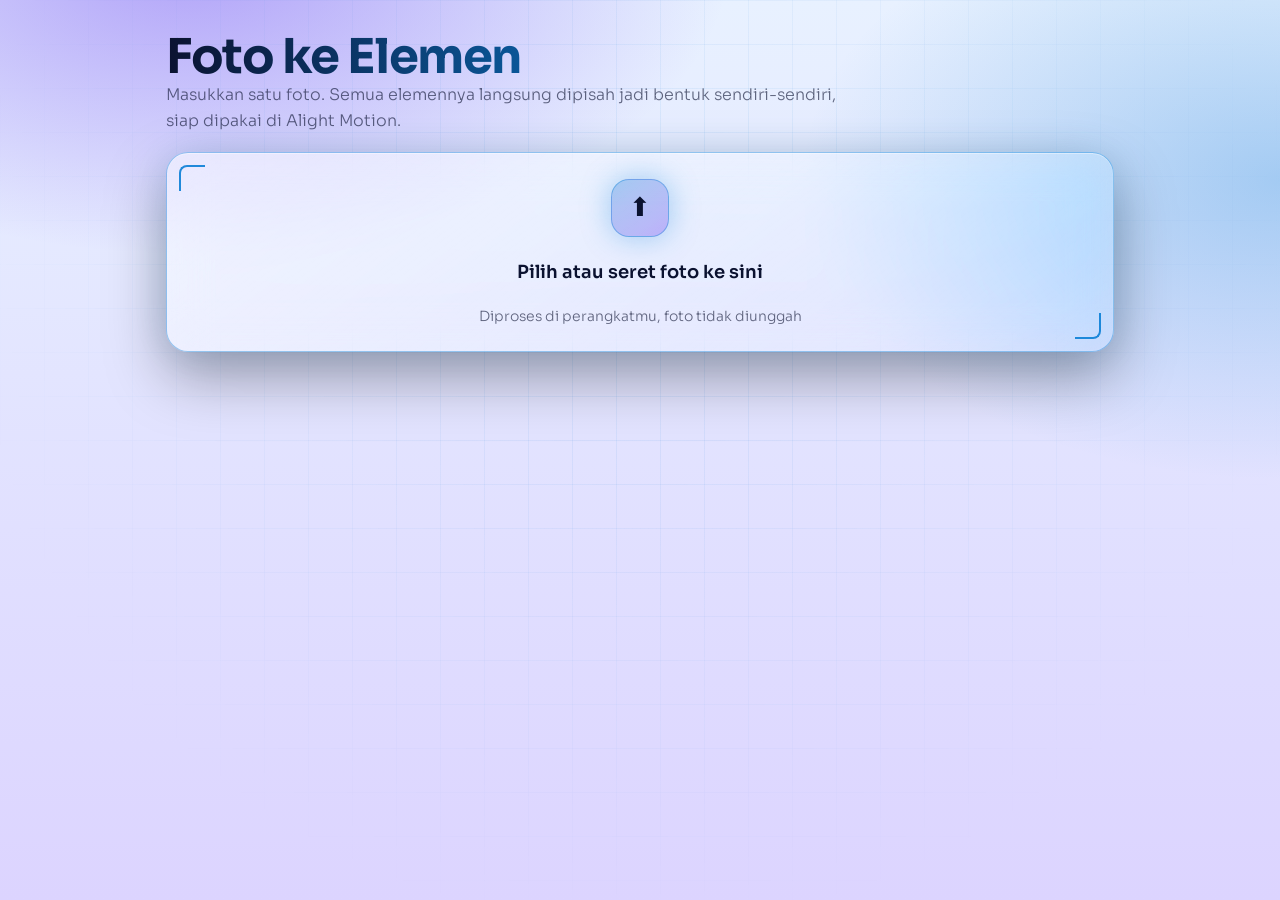
==== index.html @ 2e62ba0f "Last Sync: 2026-09-28 11:12 (Mobile)" ====
<!DOCTYPE html>
<html lang="id">
<head>
<meta charset="utf-8">
<meta name="viewport" content="width=device-width, initial-scale=1, viewport-fit=cover">
<title>Foto ke Elemen XML</title>
<link href="https://fonts.googleapis.com/css2?family=Sora:wght@300;400;600;700&display=swap" rel="stylesheet">
<link rel="stylesheet" href="style.css">
</head>
<body>
<main>
  <header>
    <h1>Foto ke Elemen</h1>
    <p class="sub">Masukkan satu foto. Semua elemennya langsung dipisah jadi bentuk sendiri-sendiri, siap dipakai di Alight Motion.</p>
  </header>

  <label class="pn" id="drop" for="file" tabindex="0">
    <i id="scan"></i>
    <div class="ico">⬆</div>
    <div id="dt">Pilih atau seret foto ke sini</div>
    <div id="ds">Diproses di perangkatmu, foto tidak diunggah</div>
    <input id="file" type="file" accept="image/*" class="hide">
  </label>

  <div id="res" class="hide" style="display:grid;gap:18px">
    <section class="pv">
      <div class="pn"><h3>Foto asli</h3><div class="fr"><img id="orig" alt="Foto asli"></div></div>
      <div class="pn"><h3>Hasil (elemen terpisah)</h3><div class="fr" id="pv"></div></div>
    </section>
    <section class="pn">
      <div class="st" id="st"></div>
      <div class="acts">
        <button class="bt" id="bx">Unduh XML</button>
        <button class="bt" id="bz">Unduh ZIP (1 file per elemen)</button>
      </div>
    </section>
    <section class="pn">
      <h3>Daftar elemen <span class="hint">· arahkan untuk menyorot, ketuk untuk unduh satuan</span></h3>
      <div id="grid"></div>
    </section>
  </div>
</main>

<script src="script.js" defer></script>
</body>
</html>
---- style.css ----
:root{box-sizing:border-box;padding-top:env(safe-area-inset-top,0px);padding-bottom:env(safe-area-inset-bottom,0px);
--bg:#04060f;--bg2:#0b1030;--tx:#e9f4ff;--mut:rgba(233,244,255,.6);--cy:#3ef0ff;--vi:#8b5cff;--mg:#ff3df0;--pn:rgba(255,255,255,.06);--ln:rgba(62,240,255,.32);--gr:rgba(62,240,255,.07)}
@media (prefers-color-scheme:light){:root:not([data-theme="dark"]){--bg:#e8f1ff;--bg2:#dcd4ff;--tx:#0b1230;--mut:rgba(11,18,48,.62);--cy:#0a7fd6;--vi:#6a3df0;--pn:rgba(255,255,255,.5);--ln:rgba(10,127,214,.4);--gr:rgba(10,127,214,.08)}}
:root[data-theme="dark"]{--bg:#04060f;--bg2:#0b1030}
html{scroll-padding-top:env(safe-area-inset-top,0px)}
*,*::before,*::after{box-sizing:border-box}
body{margin:0;min-height:100vh;color:var(--tx);font-family:"Sora",system-ui,-apple-system,"Segoe UI",sans-serif;background:radial-gradient(900px 500px at 15% -5%,color-mix(in srgb,var(--vi) 45%,transparent),transparent 60%),radial-gradient(800px 500px at 100% 20%,color-mix(in srgb,var(--cy) 30%,transparent),transparent 60%),linear-gradient(180deg,var(--bg),var(--bg2));background-attachment:fixed;overflow-x:hidden}
body::before{content:"";position:fixed;inset:0;z-index:0;pointer-events:none;background-image:linear-gradient(var(--gr) 1px,transparent 1px),linear-gradient(90deg,var(--gr) 1px,transparent 1px);background-size:44px 44px;mask-image:radial-gradient(ellipse at 50% 30%,#000 10%,transparent 75%);-webkit-mask-image:radial-gradient(ellipse at 50% 30%,#000 10%,transparent 75%)}
main{position:relative;z-index:1;max-width:980px;margin:0 auto;padding:26px 16px 56px;display:grid;gap:18px}
h1{margin:6px 0 0;font-size:clamp(28px,6vw,48px);font-weight:700;letter-spacing:-.03em;line-height:1.05;background:linear-gradient(90deg,var(--tx),var(--cy) 60%,var(--vi));-webkit-background-clip:text;background-clip:text;color:transparent}
.sub{margin:0;color:var(--mut);line-height:1.6;max-width:56ch;font-weight:300}
.pn{position:relative;border-radius:22px;padding:18px;background:linear-gradient(145deg,var(--pn),rgba(255,255,255,.015));backdrop-filter:blur(20px) saturate(160%);-webkit-backdrop-filter:blur(20px) saturate(160%);border:1px solid var(--ln);box-shadow:0 0 0 1px rgba(255,255,255,.04) inset,0 1px 0 rgba(255,255,255,.35) inset,0 0 40px color-mix(in srgb,var(--cy) 12%,transparent),0 24px 60px rgba(0,0,0,.35)}
#drop{display:grid;place-items:center;text-align:center;gap:8px;min-height:200px;cursor:pointer;overflow:hidden}
#drop::before,#drop::after{content:"";position:absolute;width:26px;height:26px;border:2px solid var(--cy);opacity:.9}
#drop::before{top:12px;left:12px;border-right:0;border-bottom:0;border-radius:8px 0 0 0}
#drop::after{bottom:12px;right:12px;border-left:0;border-top:0;border-radius:0 0 8px 0}
#drop.over{box-shadow:0 0 0 2px var(--cy),0 0 60px color-mix(in srgb,var(--cy) 40%,transparent)}
.ico{width:58px;height:58px;border-radius:18px;display:grid;place-items:center;font-size:26px;background:linear-gradient(145deg,color-mix(in srgb,var(--cy) 35%,transparent),color-mix(in srgb,var(--vi) 35%,transparent));border:1px solid var(--ln);box-shadow:0 0 30px color-mix(in srgb,var(--cy) 35%,transparent)}
#dt{font-size:18px;font-weight:600}#ds{color:var(--mut);font-size:14px;font-weight:300}
#scan{position:absolute;left:0;right:0;height:3px;top:0;background:linear-gradient(90deg,transparent,var(--cy),transparent);box-shadow:0 0 18px var(--cy);opacity:0}
#drop.busy #scan{opacity:1;animation:sc 1.1s ease-in-out infinite alternate}
@keyframes sc{to{top:calc(100% - 3px)}}
@media (prefers-reduced-motion:reduce){#drop.busy #scan{animation:none;top:50%}}
.hide{display:none!important}
.pv{display:grid;grid-template-columns:minmax(0,1.2fr) minmax(0,1fr);gap:18px}
@media (max-width:720px){.pv{grid-template-columns:1fr}}
.fr{border-radius:14px;overflow:hidden;background:repeating-conic-gradient(rgba(255,255,255,.07) 0 25%,transparent 0 50%) 0 0/14px 14px;border:1px solid var(--ln);display:grid;place-items:center}
.fr svg,.fr img{display:block;width:100%;height:auto;max-height:440px;object-fit:contain}
#pv.dim path{opacity:.1}#pv.dim path.hl{opacity:1}
h3{margin:0 0 10px;font-size:14px;font-weight:600}
.hint{color:var(--mut);font-weight:300;font-size:13px}
.st{display:flex;flex-wrap:wrap;gap:6px 20px;font-size:14px;color:var(--mut);margin-bottom:14px}.st b{color:var(--tx);font-weight:600}
.acts{display:flex;flex-wrap:wrap;gap:10px}
.bt{font:inherit;font-weight:600;color:var(--tx);border-radius:14px;padding:13px 20px;cursor:pointer;border:1px solid var(--ln);background:linear-gradient(135deg,color-mix(in srgb,var(--cy) 30%,transparent),color-mix(in srgb,var(--vi) 30%,transparent));box-shadow:0 0 24px color-mix(in srgb,var(--cy) 22%,transparent),0 1px 0 rgba(255,255,255,.35) inset}
.bt:hover{box-shadow:0 0 36px color-mix(in srgb,var(--cy) 45%,transparent),0 1px 0 rgba(255,255,255,.4) inset}
.bt:active{transform:translateY(1px)}
:focus-visible{outline:2px solid var(--cy);outline-offset:2px}
#grid{display:grid;grid-template-columns:repeat(auto-fill,minmax(74px,1fr));gap:8px;max-height:340px;overflow:auto;padding:2px}
.th{aspect-ratio:1;padding:4px;border-radius:12px;cursor:pointer;background:rgba(255,255,255,.05);border:1px solid var(--ln)}
.th:hover,.th:focus-visible{border-color:var(--cy);box-shadow:0 0 18px color-mix(in srgb,var(--cy) 45%,transparent)}
.th svg{width:100%;height:100%;display:block}
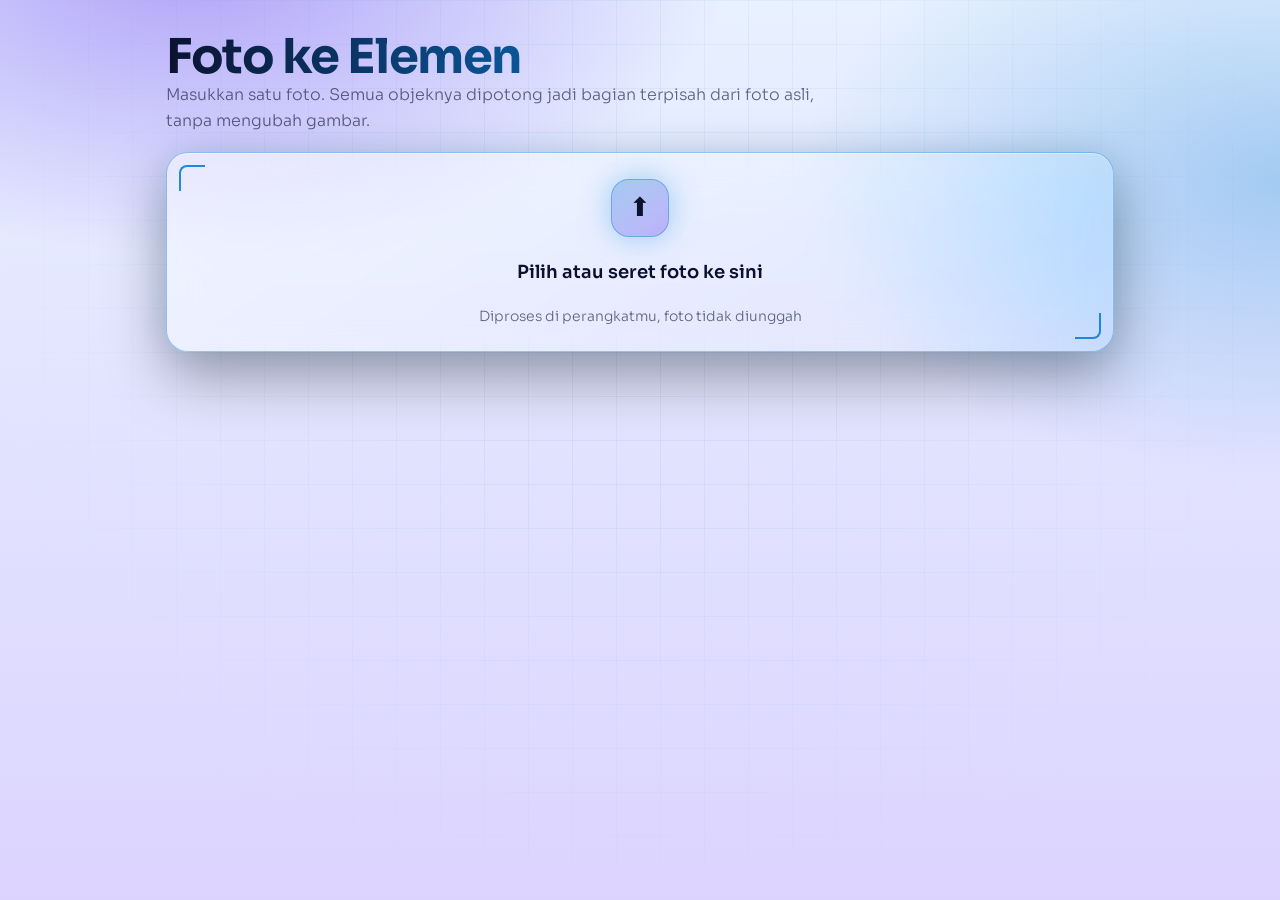
==== commit 113cd06f: "Last Sync: 2026-09-28 11:22 (Mobile)" ====
--- a/index.html
+++ b/index.html
@@ -11,7 +11,7 @@
 <main>
   <header>
     <h1>Foto ke Elemen</h1>
-    <p class="sub">Masukkan satu foto. Semua elemennya langsung dipisah jadi bentuk sendiri-sendiri, siap dipakai di Alight Motion.</p>
+    <p class="sub">Masukkan satu foto. Semua objeknya dipotong jadi bagian terpisah dari foto asli, tanpa mengubah gambar.</p>
   </header>
 
   <label class="pn" id="drop" for="file" tabindex="0">
@@ -25,17 +25,17 @@
   <div id="res" class="hide" style="display:grid;gap:18px">
     <section class="pv">
       <div class="pn"><h3>Foto asli</h3><div class="fr"><img id="orig" alt="Foto asli"></div></div>
-      <div class="pn"><h3>Hasil (elemen terpisah)</h3><div class="fr" id="pv"></div></div>
+      <div class="pn"><h3>Hasil (elemen terpisah)</h3><div class="fr"><div id="pv" class="stk"></div></div></div>
     </section>
     <section class="pn">
       <div class="st" id="st"></div>
       <div class="acts">
         <button class="bt" id="bx">Unduh XML</button>
-        <button class="bt" id="bz">Unduh ZIP (1 file per elemen)</button>
+        <button class="bt" id="bz">Unduh ZIP (XML + PNG tiap elemen)</button>
       </div>
     </section>
     <section class="pn">
-      <h3>Daftar elemen <span class="hint">· arahkan untuk menyorot, ketuk untuk unduh satuan</span></h3>
+      <h3>Daftar elemen <span class="hint">· arahkan untuk menyorot, ketuk untuk unduh PNG-nya</span></h3>
       <div id="grid"></div>
     </section>
   </div>
--- a/style.css
+++ b/style.css
@@ -26,7 +26,9 @@
 @media (max-width:720px){.pv{grid-template-columns:1fr}}
 .fr{border-radius:14px;overflow:hidden;background:repeating-conic-gradient(rgba(255,255,255,.07) 0 25%,transparent 0 50%) 0 0/14px 14px;border:1px solid var(--ln);display:grid;place-items:center}
 .fr svg,.fr img{display:block;width:100%;height:auto;max-height:440px;object-fit:contain}
-#pv.dim path{opacity:.1}#pv.dim path.hl{opacity:1}
+.stk{position:relative;aspect-ratio:var(--ar);width:min(100%,calc(60vh*var(--ar)));margin:0 auto}
+.fr .stk img{position:absolute;max-height:none;object-fit:fill;transition:opacity .15s}
+#pv.dim img{opacity:.1}#pv.dim img.hl{opacity:1}
 h3{margin:0 0 10px;font-size:14px;font-weight:600}
 .hint{color:var(--mut);font-weight:300;font-size:13px}
 .st{display:flex;flex-wrap:wrap;gap:6px 20px;font-size:14px;color:var(--mut);margin-bottom:14px}.st b{color:var(--tx);font-weight:600}
@@ -38,4 +40,4 @@
 #grid{display:grid;grid-template-columns:repeat(auto-fill,minmax(74px,1fr));gap:8px;max-height:340px;overflow:auto;padding:2px}
 .th{aspect-ratio:1;padding:4px;border-radius:12px;cursor:pointer;background:rgba(255,255,255,.05);border:1px solid var(--ln)}
 .th:hover,.th:focus-visible{border-color:var(--cy);box-shadow:0 0 18px color-mix(in srgb,var(--cy) 45%,transparent)}
-.th svg{width:100%;height:100%;display:block}
+.th img{width:100%;height:100%;object-fit:contain;display:block}
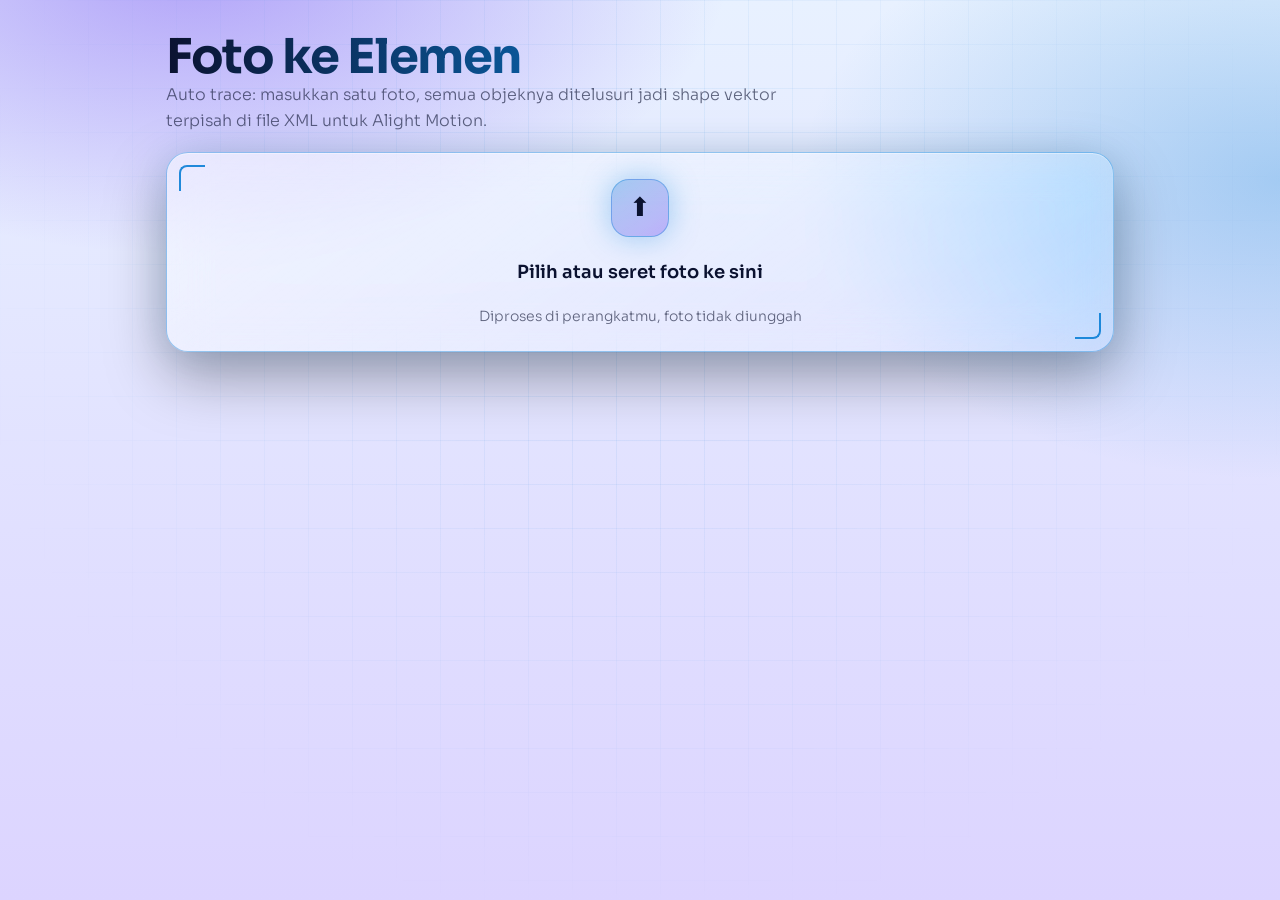
==== commit 6bc1e13e: "Last Sync: 2026-09-29 10:28 (Mobile)" ====
--- a/index.html
+++ b/index.html
@@ -11,7 +11,7 @@
 <main>
   <header>
     <h1>Foto ke Elemen</h1>
-    <p class="sub">Masukkan satu foto. Semua objeknya dipotong jadi bagian terpisah dari foto asli, tanpa mengubah gambar.</p>
+    <p class="sub">Auto trace: masukkan satu foto, semua objeknya ditelusuri jadi shape vektor terpisah di file XML untuk Alight Motion.</p>
   </header>
 
   <label class="pn" id="drop" for="file" tabindex="0">
@@ -25,22 +25,23 @@
   <div id="res" class="hide" style="display:grid;gap:18px">
     <section class="pv">
       <div class="pn"><h3>Foto asli</h3><div class="fr"><img id="orig" alt="Foto asli"></div></div>
-      <div class="pn"><h3>Hasil (elemen terpisah)</h3><div class="fr"><div id="pv" class="stk"></div></div></div>
+      <div class="pn"><h3>Hasil (seperti di Alight Motion)</h3><div class="fr"><div id="pv" class="stk"></div></div></div>
     </section>
     <section class="pn">
       <div class="st" id="st"></div>
       <div class="acts">
-        <button class="bt" id="bx">Unduh XML</button>
-        <button class="bt" id="bz">Unduh ZIP (XML + PNG tiap elemen)</button>
+        <button class="bt" id="bx">Unduh XML Alight Motion</button>
+        <button class="bt" id="bz">Unduh ZIP (XML per elemen)</button>
       </div>
     </section>
     <section class="pn">
-      <h3>Daftar elemen <span class="hint">· arahkan untuk menyorot, ketuk untuk unduh PNG-nya</span></h3>
+      <h3>Daftar elemen <span class="hint">· arahkan untuk menyorot, ketuk untuk unduh XML-nya</span></h3>
       <div id="grid"></div>
     </section>
   </div>
 </main>
 
+<script src="vendor_imagetracer.js"></script>
 <script src="script.js" defer></script>
 </body>
 </html>
--- a/style.css
+++ b/style.css
@@ -27,8 +27,9 @@
 .fr{border-radius:14px;overflow:hidden;background:repeating-conic-gradient(rgba(255,255,255,.07) 0 25%,transparent 0 50%) 0 0/14px 14px;border:1px solid var(--ln);display:grid;place-items:center}
 .fr svg,.fr img{display:block;width:100%;height:auto;max-height:440px;object-fit:contain}
 .stk{position:relative;aspect-ratio:var(--ar);width:min(100%,calc(60vh*var(--ar)));margin:0 auto}
-.fr .stk img{position:absolute;max-height:none;object-fit:fill;transition:opacity .15s}
-#pv.dim img{opacity:.1}#pv.dim img.hl{opacity:1}
+.fr .stk svg{width:100%;height:100%;max-height:none}
+#pv path{transition:opacity .15s}
+#pv.dim path{opacity:.1}#pv.dim path.hl{opacity:1}
 h3{margin:0 0 10px;font-size:14px;font-weight:600}
 .hint{color:var(--mut);font-weight:300;font-size:13px}
 .st{display:flex;flex-wrap:wrap;gap:6px 20px;font-size:14px;color:var(--mut);margin-bottom:14px}.st b{color:var(--tx);font-weight:600}
@@ -40,4 +41,4 @@
 #grid{display:grid;grid-template-columns:repeat(auto-fill,minmax(74px,1fr));gap:8px;max-height:340px;overflow:auto;padding:2px}
 .th{aspect-ratio:1;padding:4px;border-radius:12px;cursor:pointer;background:rgba(255,255,255,.05);border:1px solid var(--ln)}
 .th:hover,.th:focus-visible{border-color:var(--cy);box-shadow:0 0 18px color-mix(in srgb,var(--cy) 45%,transparent)}
-.th img{width:100%;height:100%;object-fit:contain;display:block}
+.th svg{width:100%;height:100%;display:block}
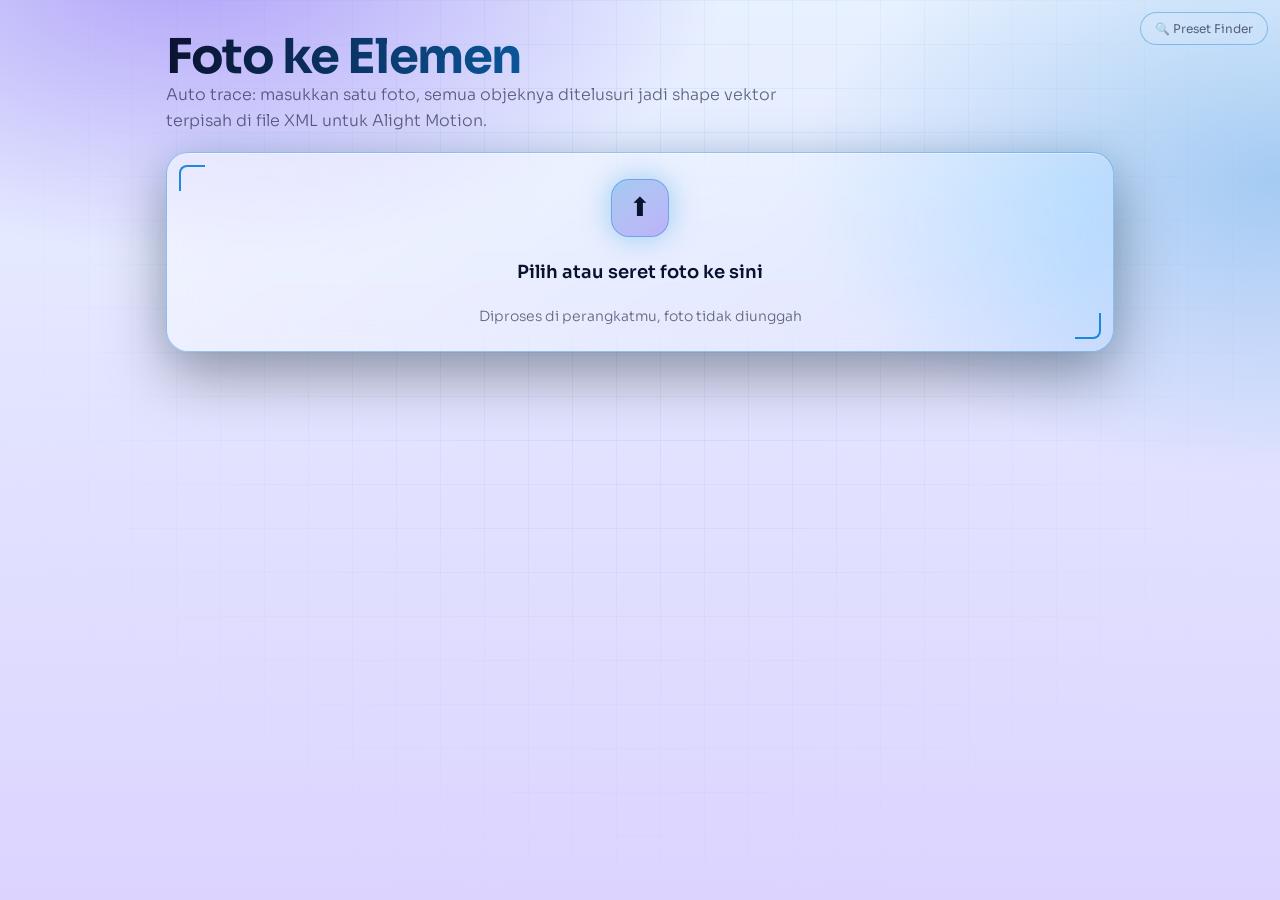
==== commit 998afe94: "Last Sync: 2026-10-03 15:44 (Mobile)" ====
--- a/index.html
+++ b/index.html
@@ -9,6 +9,7 @@
 </head>
 <body>
 <main>
+  <a href="preset-finder.html" style="position:fixed;top:12px;right:12px;z-index:5;font-size:12px;color:var(--mut);background:rgba(255,255,255,.08);border:1px solid var(--ln);border-radius:999px;padding:8px 14px;text-decoration:none;backdrop-filter:blur(10px)">🔍 Preset Finder</a>
   <header>
     <h1>Foto ke Elemen</h1>
     <p class="sub">Auto trace: masukkan satu foto, semua objeknya ditelusuri jadi shape vektor terpisah di file XML untuk Alight Motion.</p>
